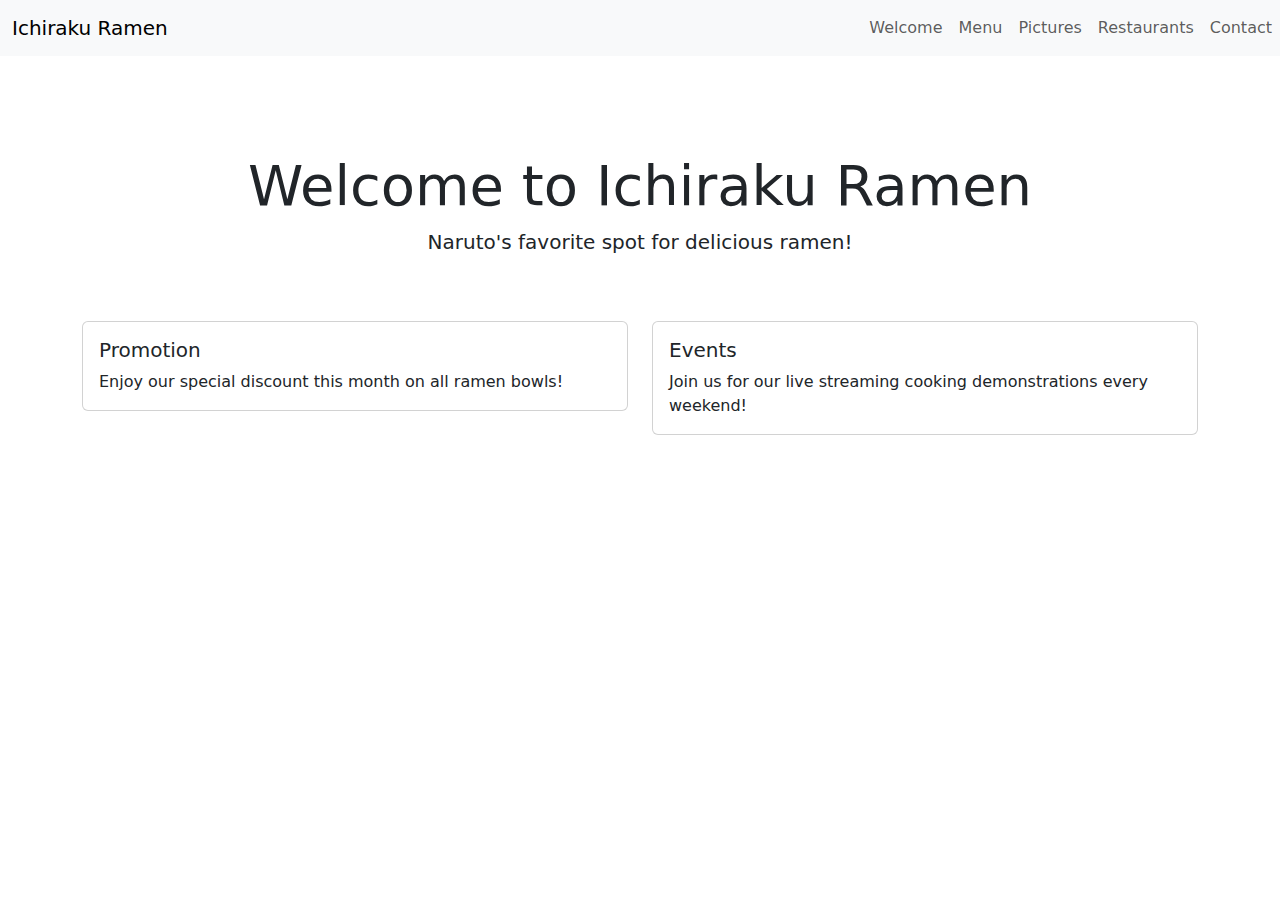
==== restaurant-css-framework/index.html @ d2989dd9 "premier commit" ====
<!DOCTYPE html>
<html lang="en">
  <head>
    <meta charset="UTF-8" />
    <meta name="viewport" content="width=device-width, initial-scale=1.0" />
    <title>Document</title>
    <link rel="stylesheet" href="css/styles.css">
    <link
      href="https://cdn.jsdelivr.net/npm/bootstrap@5.3.3/dist/css/bootstrap.min.css"
      rel="stylesheet"
      integrity="sha384-QWTKZyjpPEjISv5WaRU9OFeRpok6YctnYmDr5pNlyT2bRjXh0JMhjY6hW+ALEwIH"
      crossorigin="anonymous"
    />
  </head>
  <body>
    <header>
      <nav class="navbar navbar-expand-lg navbar-light bg-light">
        <section class="container-fluid">
            <a class="navbar-brand" href="#">Ichiraku Ramen</a>
            <button class="navbar-toggler" type="button"><span class="navbar-toggler-icon"></span> 
            </button>
        </section>
        <section class="collapse navbar-collapse">
            <ul class="navbar-nav">
                <li class="nav-item">
                    <a class="nav-link" href="#">Welcome</a>
                </li>
                <li class="nav-item">
                    <a class="nav-link" href="#">Menu</a>
                </li>
                <li class="nav-item">
                    <a class="nav-link" href="#">Pictures</a>
                </li>
                <li class="nav-item">
                    <a class="nav-link" href="#">Restaurants</a>
                </li>
                <li class="nav-item">
                    <a class="nav-link" href="#">Contact</a>
                </li>
            </ul>
        </section>
      </nav>
    </header>
    <main>
      <body>
        <section class="container my-5">
          <article class="jumbotron text-center p-5">
            <h1 class="display-4">Welcome to Ichiraku Ramen</h1>
            <p class="lead">Naruto's favorite spot for delicious ramen!</p>
          </article>
          <section class="row">
            <article class="col-md-6 mb-3">
              <article class="card">
                <article class="card-body">
                  <h5 class="card-title">Promotion</h5>
                  <p class="card-text">
                    Enjoy our special discount this month on all ramen bowls!
                  </p>
                </article>
              </article>
            </article>
            <section class="col-md-6 mb-3">
              <article class="card">
                <article class="card-body">
                  <h5 class="card-title">Events</h5>
                  <p class="card-text">
                    Join us for our live streaming cooking demonstrations every
                    weekend!
                  </p>
                </article>
              </article>
            </section>
          </section>
        </section>

<!-- page du Menu -->


      </body>
    </main>
    <footer></footer>
  </body>
</html>
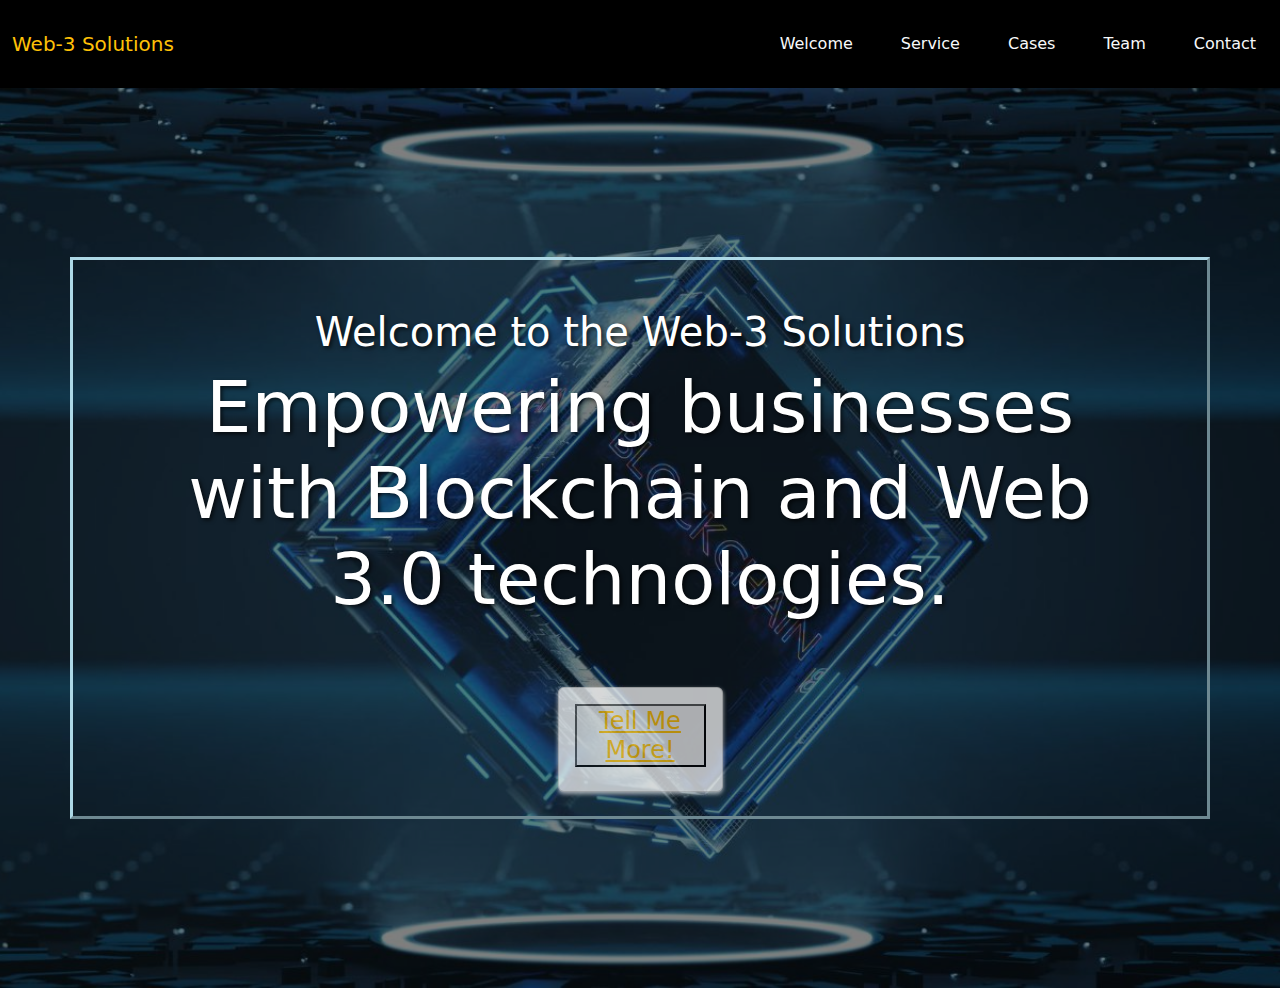
==== commit 1ccb777f: "not finish yet" ====
--- a/restaurant-css-framework/index.html
+++ b/restaurant-css-framework/index.html
@@ -3,8 +3,10 @@
   <head>
     <meta charset="UTF-8" />
     <meta name="viewport" content="width=device-width, initial-scale=1.0" />
-    <title>Document</title>
-    <link rel="stylesheet" href="css/styles.css">
+    <title>Web-3 Solutions</title>
+    <link href="https://cdn.jsdelivr.net/npm/bootstrap@5.0.2/dist/css/bootstrap.min.css" rel="stylesheet" integrity="sha384-EVSTQN3/azprG1Anm3QDgpJLIm9Nao0Yz1ztcQTwFspd3yD65VohhpuuCOmLASjC" crossorigin="anonymous">
+    <link rel="stylesheet" href="styles.css">
+    <link href="https://cdn.jsdelivr.net/npm/bootstrap-icons/font/bootstrap-icons.css" rel="stylesheet">
     <link
       href="https://cdn.jsdelivr.net/npm/bootstrap@5.3.3/dist/css/bootstrap.min.css"
       rel="stylesheet"
@@ -12,72 +14,58 @@
       crossorigin="anonymous"
     />
   </head>
-  <body>
+  <body> 
     <header>
-      <nav class="navbar navbar-expand-lg navbar-light bg-light">
+      <nav  class="navbar navbar-expand-lg">
         <section class="container-fluid">
-            <a class="navbar-brand" href="#">Ichiraku Ramen</a>
-            <button class="navbar-toggler" type="button"><span class="navbar-toggler-icon"></span> 
-            </button>
+            <a class="navbar-brand text-warning" href="index.html">Web-3 Solutions</a>
+            <button class="navbar-toggler" type="button" data-bs-toggle="collapse" data-bs-target="#navbarNav" aria-controls="navbarNav" aria-expanded="false" aria-label="Toggle navigation">
+                <span class="navbar-toggler-icon"></span>
+            </button>            
         </section>
         <section class="collapse navbar-collapse">
             <ul class="navbar-nav">
-                <li class="nav-item">
-                    <a class="nav-link" href="#">Welcome</a>
+                <li class="nav-item m-3">
+                    <a class="nav-link text-light" href="index.html">Welcome</a>
                 </li>
-                <li class="nav-item">
-                    <a class="nav-link" href="#">Menu</a>
+                <li class="nav-item m-3">
+                    <a class="nav-link text-light " href="service.html">Service</a>
                 </li>
-                <li class="nav-item">
-                    <a class="nav-link" href="#">Pictures</a>
+                <li class="nav-item m-3">
+                    <a class="nav-link text-light" href="pictures.html">Cases</a>
                 </li>
-                <li class="nav-item">
-                    <a class="nav-link" href="#">Restaurants</a>
+                <li class="nav-item m-3">
+                    <a class="nav-link text-light" href="restaurants.html">Team</a>
                 </li>
-                <li class="nav-item">
-                    <a class="nav-link" href="#">Contact</a>
+                <li class="nav-item m-3">
+                    <a class="nav-link text-light" href="contact.html">Contact</a>
                 </li>
             </ul>
         </section>
       </nav>
     </header>
-    <main>
-      <body>
+    <main class="bg-container" >
+      <section class="overlay">
         <section class="container my-5">
           <article class="jumbotron text-center p-5">
-            <h1 class="display-4">Welcome to Ichiraku Ramen</h1>
-            <p class="lead">Naruto's favorite spot for delicious ramen!</p>
+            <h1 class="display- ">Welcome to the Web-3 Solutions</h1>
+            <p class="display-2">Empowering businesses with Blockchain and Web 3.0 technologies.</p>
           </article>
-          <section class="row">
-            <article class="col-md-6 mb-3">
-              <article class="card">
-                <article class="card-body">
-                  <h5 class="card-title">Promotion</h5>
-                  <p class="card-text">
-                    Enjoy our special discount this month on all ramen bowls!
-                  </p>
-                </article>
-              </article>
-            </article>
-            <section class="col-md-6 mb-3">
-              <article class="card">
-                <article class="card-body">
-                  <h5 class="card-title">Events</h5>
-                  <p class="card-text">
-                    Join us for our live streaming cooking demonstrations every
-                    weekend!
-                  </p>
+          <section class="row text-center ">
+            <section class="col-md-2 mb-2 mx-auto pb-3">
+              <article class="card ">
+                <article class="card-body ">
+                  <h5 class="card-title font-italic">                  <button  type="button">
+                    <a class="link-warning" href="service">Tell Me More!                    
+                    </a></button></h5>
+                  
                 </article>
               </article>
             </section>
           </section>
         </section>
-
-<!-- page du Menu -->
-
-
-      </body>
-    </main>
+      </main>
+  </section>
     <footer></footer>
   </body>
 </html>
--- a/restaurant-css-framework/styles.css
+++ b/restaurant-css-framework/styles.css
@@ -0,0 +1,170 @@
+
+/* Style general para el sitio */
+body {
+    font-family: Arial, sans-serif;
+    color: #333; 
+    background-color: #161616;
+    position: relative;
+}
+
+
+.navbar {
+    margin-bottom: 0px; 
+    background-color: #000000;
+    opacity: 100%;
+}
+.nav-item{
+    color:gold;
+    text-decoration:none;
+    background-color: transparent;
+}
+
+/* Jumbotron style for the welcome page */
+.bg-container {
+    position: relative;
+    background-image: url('blockchain-tech.jpg');
+    background-size: cover;
+    background-position: center;
+    height: 100vh; /* Adjust this height as needed */
+}
+
+.overlay {
+    position: absolute;
+    top: 0;
+    left: 0;
+    width: 100%;
+    height: 100%;
+    background: rgba(0, 0, 0, 0.5); /* Adjust the opacity (0.5) as needed */
+    display: flex;
+    flex-direction: column;
+    justify-content: center;
+    align-items: center;
+}
+
+.content {
+    z-index: 1;
+    position: relative;
+    padding: 0px 99;
+    text-align: center;
+    color: aliceblue;
+}
+.container {
+    background-repeat:  no-repeat;
+    background-position: center;
+    background-size:  cover; 
+    background-image: url('salle_4.jpg');
+    background-repeat: no-repeat;
+    background-position:center;
+    background-size: cover;
+    border-color: lightblue;
+    border-style:outset;
+}
+.jumbotron {    
+    padding: 2rem 1rem;
+    border-radius: .3rem;
+    color: rgb(255, 255, 255);
+    text-shadow: 2px 2px 4px rgba(0, 0, 0, 0.7);
+    background-image: var('bg-dark.bg-gradient');
+}
+
+.jumbotron .display-4 {
+    font-size: 2.5rem;
+}
+
+.jumbotron .lead {
+    font-size: 1.25rem;
+}
+
+/* Card style for promo and events */
+.card {
+    border:none;
+    border-radius: .5rem;
+    box-shadow: 0 0.125rem 0.25rem rgba(255, 255, 255, 0.9);
+    opacity: 70%;
+
+}
+
+.card-title {
+    font-size: 1.5rem;
+    color: #1986f4;
+   
+}
+
+/* Service page styles */
+.list-group-item {
+    display: flex;
+    justify-content: space-between;
+    align-items: center;
+    border: 1px solid #dee2e6;
+    border-radius: .25rem;
+    background-color: #610101;
+    padding: .75rem 1.25rem;
+}
+
+.badge {
+    font-size: 1rem;
+    padding: .5em .75em;
+}
+
+
+
+/* Gallery page styles */
+.img-fluid {
+    border-radius: .25rem;
+    box-shadow: 0 0.125rem 0.25rem rgba(0, 0, 0, 0.075);
+    margin-bottom: 15px;
+}
+
+/* Pagination styles */
+.pagination .page-item .page-link {
+    color: #6f42c1;
+}
+
+.pagination .page-item.active .page-link {
+    background-color: #6f42c1;
+    border-color: #6f42c1;
+}
+
+/* Restaurant page styles */
+.container .row .col-md-6 {
+    margin-bottom: 30px;
+}
+
+iframe {
+    border-radius: .25rem;
+    box-shadow: 0 0.125rem 0.25rem rgba(0, 0, 0, 0.075);
+}
+
+/* Contact page styles */
+.form-label {
+    font-weight: bold;
+}
+
+.form-control, .form-select {
+    border: 1px solid #ced4da;
+    border-radius: .25rem;
+    padding: .375rem .75rem;
+}
+
+.form-control:focus, .form-select:focus {
+    border-color: #6f42c1;
+    box-shadow: 0 0 0 0.2rem rgba(111, 66, 193, 0.25);
+}
+
+.btn-primary {
+    background-color: #6f42c1;
+    border-color: #6f42c1;
+}
+
+.btn-primary:hover {
+    background-color: #5a3a99;
+    border-color: #5a3a99;
+}
+
+.footer {
+    background-color: #6f42c1;
+    color: #9a3b3b;
+    padding: 1rem;
+    text-align: center;
+    margin-top: 20px;
+}
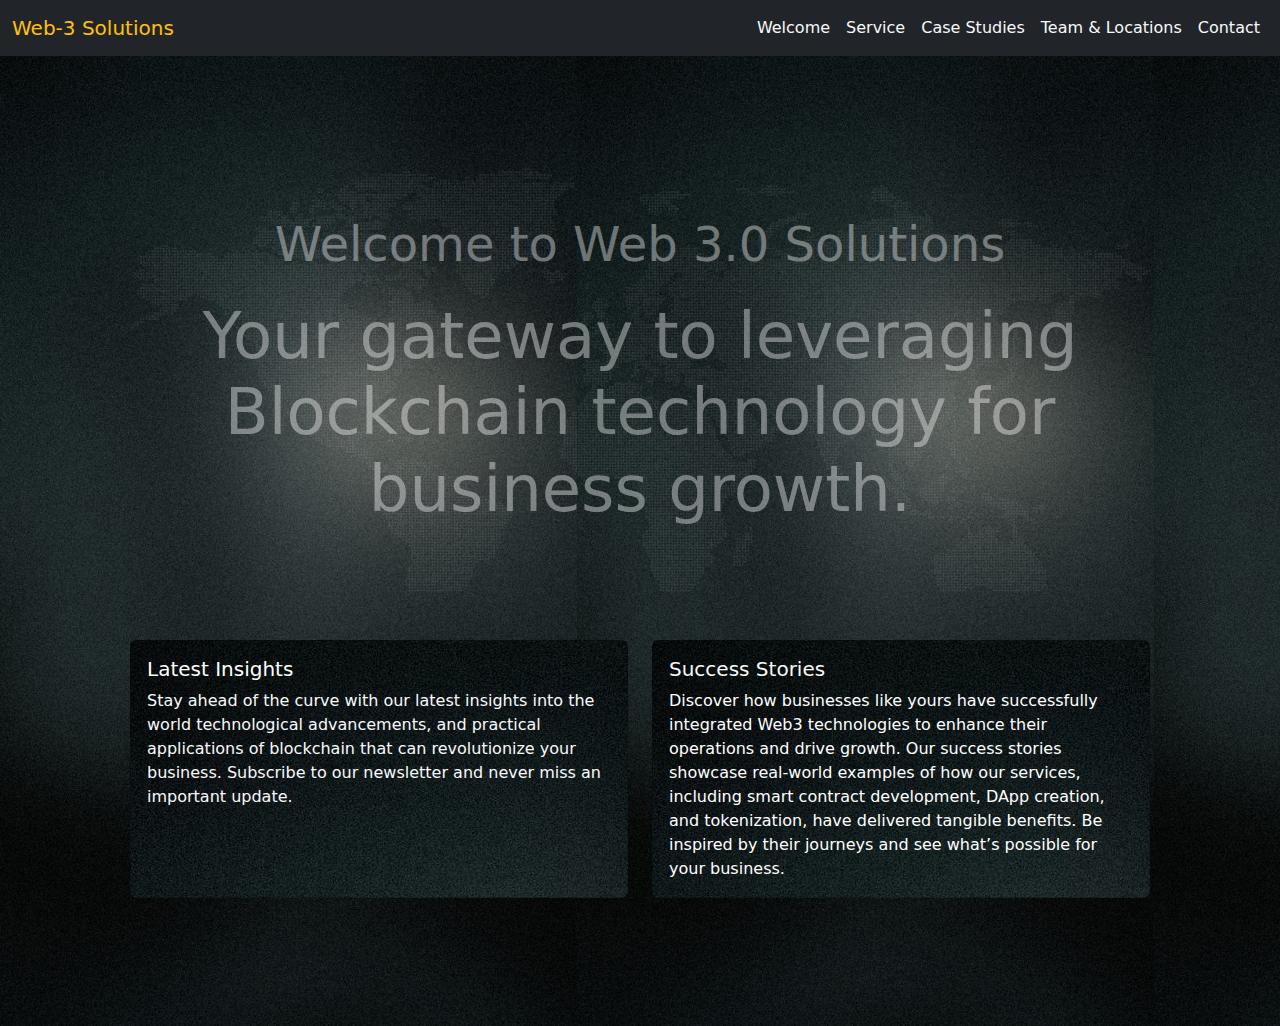
==== commit 538d5a15: "working on" ====
--- a/restaurant-css-framework/index.html
+++ b/restaurant-css-framework/index.html
@@ -1,70 +1,103 @@
 <!DOCTYPE html>
 <html lang="en">
   <head>
-    <meta charset="UTF-8" />
-    <meta name="viewport" content="width=device-width, initial-scale=1.0" />
-    <title>Web-3 Solutions</title>
-    <link href="https://cdn.jsdelivr.net/npm/bootstrap@5.0.2/dist/css/bootstrap.min.css" rel="stylesheet" integrity="sha384-EVSTQN3/azprG1Anm3QDgpJLIm9Nao0Yz1ztcQTwFspd3yD65VohhpuuCOmLASjC" crossorigin="anonymous">
-    <link rel="stylesheet" href="styles.css">
-    <link href="https://cdn.jsdelivr.net/npm/bootstrap-icons/font/bootstrap-icons.css" rel="stylesheet">
+    <meta charset="utf-8" />
+    <meta name="viewport" content="width=device-width, initial-scale=1" />
+    <title>Service - Web-3 Solutions</title>
     <link
       href="https://cdn.jsdelivr.net/npm/bootstrap@5.3.3/dist/css/bootstrap.min.css"
       rel="stylesheet"
-      integrity="sha384-QWTKZyjpPEjISv5WaRU9OFeRpok6YctnYmDr5pNlyT2bRjXh0JMhjY6hW+ALEwIH"
-      crossorigin="anonymous"
     />
+    <link
+      href="https://cdn.jsdelivr.net/npm/bootstrap-icons/font/bootstrap-icons.css"
+      rel="stylesheet"
+    />
+    <link rel="stylesheet" href="css/styles.css"/>
   </head>
-  <body> 
+  <body class="bg-image" style="background-image: url('fon_card.jpg'); background-size:contain;">
     <header>
-      <nav  class="navbar navbar-expand-lg">
-        <section class="container-fluid">
-            <a class="navbar-brand text-warning" href="index.html">Web-3 Solutions</a>
-            <button class="navbar-toggler" type="button" data-bs-toggle="collapse" data-bs-target="#navbarNav" aria-controls="navbarNav" aria-expanded="false" aria-label="Toggle navigation">
-                <span class="navbar-toggler-icon"></span>
-            </button>            
-        </section>
-        <section class="collapse navbar-collapse">
-            <ul class="navbar-nav">
-                <li class="nav-item m-3">
-                    <a class="nav-link text-light" href="index.html">Welcome</a>
-                </li>
-                <li class="nav-item m-3">
-                    <a class="nav-link text-light " href="service.html">Service</a>
-                </li>
-                <li class="nav-item m-3">
-                    <a class="nav-link text-light" href="pictures.html">Cases</a>
-                </li>
-                <li class="nav-item m-3">
-                    <a class="nav-link text-light" href="restaurants.html">Team</a>
-                </li>
-                <li class="nav-item m-3">
-                    <a class="nav-link text-light" href="contact.html">Contact</a>
-                </li>
+      <nav class="navbar navbar-expand-lg navbar-dark bg-dark">
+        <div class="container-fluid">
+          <a class="navbar-brand text-warning" href="index.html"
+            >Web-3 Solutions</a
+          >
+          <button
+            class="navbar-toggler"
+            type="button"
+            data-bs-toggle="collapse"
+            data-bs-target="#navbarNav"
+            aria-controls="navbarNav"
+            aria-expanded="false"
+            aria-label="Toggle navigation"
+          >
+            <span class="navbar-toggler-icon"></span>
+          </button>
+          <div class="collapse navbar-collapse" id="navbarNav">
+            <ul class="navbar-nav ms-auto">
+              <li class="nav-item">
+                <a class="nav-link text-light" href="index.html"
+                >Welcome</a>
+              </li>
+              <li class="nav-item">
+                <a class="nav-link text-light" href="service.html"
+                >Service</a>
+              </li>
+              <li class="nav-item">
+                <a class="nav-link text-light" href="cases.html"
+                  >Case Studies</a
+                >
+              </li>
+              <li class="nav-item">
+                <a class="nav-link text-light" href="team-locations.html"
+                  >Team & Locations</a
+                >
+              </li>
+              <li class="nav-item">
+                <a class="nav-link text-light" href="contact.html"
+                >Contact</a>
+              </li>
             </ul>
-        </section>
+          </div>
+        </div>
       </nav>
     </header>
-    <main class="bg-container" >
-      <section class="overlay">
-        <section class="container my-5">
-          <article class="jumbotron text-center p-5">
-            <h1 class="display- ">Welcome to the Web-3 Solutions</h1>
-            <p class="display-2">Empowering businesses with Blockchain and Web 3.0 technologies.</p>
+    <main class="container my-5 p-5 custom-line">
+      <section class="container my-3">
+          <article class="jumbotron text-center p-5 bg-image p-5 shadow-2-strong rounder mb-5 text-white"
+          style="background-image: url('map-image.png'); opacity: 40%;background-size:cover; background-repeat: no-repeat;">
+              <h1 class="display-5 mb-4 text-light">Welcome to Web 3.0 Solutions</h1>
+              <p class="lead display-3">Your gateway to leveraging Blockchain technology for business growth.</p>
           </article>
-          <section class="row text-center ">
-            <section class="col-md-2 mb-2 mx-auto pb-3">
-              <article class="card ">
-                <article class="card-body ">
-                  <h5 class="card-title font-italic">                  <button  type="button">
-                    <a class="link-warning" href="service">Tell Me More!                    
-                    </a></button></h5>
-                  
-                </article>
+          <section class="row">
+              <article class="col-md-6 mb-3">
+                  <article class="card  h-100 bg-image shadow-1-strong"
+                  style="background-image: url('fon_card.jpg');">
+                      <article class="card-body">
+                          <h5 class="card-title text-white">Latest Insights</h5>
+                          <p class="card-text text-light">Stay ahead of the curve with our latest insights into 
+                              the world technological advancements,
+                             and practical applications of blockchain that can revolutionize your business. 
+                             Subscribe to our newsletter and never miss an important update.</p>
+                      </article>
+                  </article>
               </article>
-            </section>
+              <article class="col-md-6 mb-3">
+                  <article class="card h-100 class="card bg-image shadow-1-strong"
+                  style="background-image: url('fon_card.jpg');"">
+                      <article class="card-body">
+                          <h5 class="card-title text-light">Success Stories</h5>
+                          <p class="card-text text-white">Discover how businesses like yours have successfully integrated
+                            Web3 technologies to enhance their operations and drive growth. Our success stories 
+                            showcase real-world examples of how our services, including smart contract development, 
+                            DApp creation, and tokenization, have delivered tangible benefits. Be inspired by their 
+                            journeys and see what’s possible for your business.
+                          </p>
+                      </article>
+                  </article>
+              </article>
           </section>
-        </section>
-      </main>
+      </section>
+  </main>
   </section>
     <footer></footer>
   </body>
